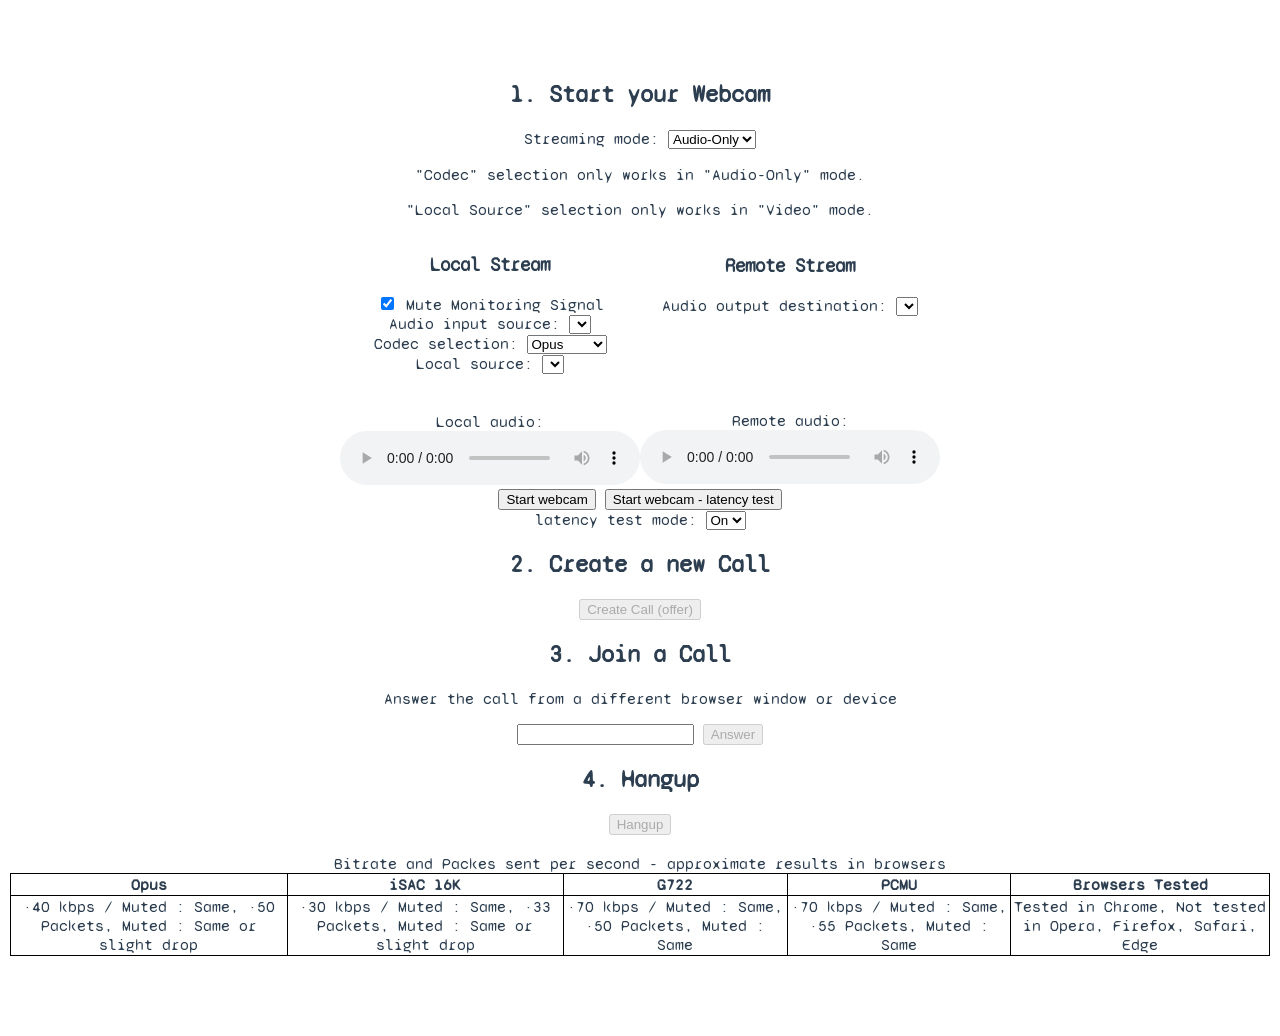
==== index.html @ da1588a3 "09876" ====
<!DOCTYPE html>
<html lang="en">
  <head>
    <meta charset="UTF-8" />
    <link rel="icon" type="image/svg+xml" href="/assets/favicon.17e50649.svg" />
    <meta name="viewport" content="width=device-width, initial-scale=1.0" />
    <title>WebRTC Demo</title>
    <script type="module" crossorigin src="/assets/index.ae884957.js"></script>
    <link rel="modulepreload" href="/assets/vendor.1474e80f.js">
    <link rel="stylesheet" href="/assets/index.94151cb3.css">
  </head>
  <body>
    <h2>1. Start your Webcam</h2>
    <div class="select">
      <label for="streamMode">Streaming mode: </label>
      <select id="streamMode">
        <option value="Audio">Audio-Only</option>
        <option value="Video">Video</option>
      </select>
    <p>"Codec" selection only works in "Audio-Only" mode.</p>
    <p>"Local Source" selection only works in "Video" mode.</p>
    </div>
    <div class="videos">
      <span>
        <h3>Local Stream</h3>
        <div class="select">
          <label for="accept">
            <input type="checkbox" id="muteMonitor" name="accept" value="yes" checked="true">  Mute Monitoring Signal 
         </label>
        </div>
        <div class="select">
          <label for="audioSource">Audio input source: </label><select id="audioSource"></select>
        </div>
        <div class="select">
          <label for="audioSource">Codec selection: </label>
          <select id="codec">
            <!-- Codec values are matched with how they appear in the SDP.
            For instance, opus matches opus/48000/2 in Chrome, and ISAC/16000
            matches 16K iSAC (but not 32K iSAC). -->
            <option value="opus">Opus</option>
            <option value="ISAC">iSAC 16K</option>
            <option value="G722">G722</option>
            <option value="PCMU">PCMU</option>
            <option value="red">RED</option>
        </select>
        </div>
        <div class="select">
            <label for="videoSource">Local source: </label><select id="videoSource"></select>
        </div>
        <!-- <video id="webcamVideo" autoplay playsinline></video> -->
        <div>
          <br>
          <br>
          <div class="label">Local audio:</div>
          <audio id="webcamVideo" autoplay controls></audio>
        </div>
      </span>
      <span>
        <h3>Remote Stream</h3>
        <div class="select">
            <label for="audioOutput">Audio output destination: </label><select id="audioOutput"></select>
        </div>
        <!-- <video id="remoteVideo" autoplay playsinline></video> -->
        <div>
          <br>
          <br>
          <br>
          <br>
          <br>
          <div class="label">Remote audio:</div>
          <audio id="remoteVideo" autoplay controls></audio>
          <br>
        </div>
      </span>
    </div>

    <button id="webcamButton">Start webcam</button>
    <button id="webcamButton2">Start webcam - latency test</button>
    <div class="select">
      <label for="testMode">latency test mode: </label>
      <select id="testMode">
        <option value="On">On</option>
        <option value="Off">Off</option>
      </select>
    </div>
    <h2>2. Create a new Call</h2>
    <button id="callButton" disabled>Create Call (offer)</button>

    <h2>3. Join a Call</h2>
    <p>Answer the call from a different browser window or device</p>
    
    <input id="callInput" />
    <button id="answerButton" disabled>Answer</button>

    <h2>4. Hangup</h2>

    <button id="hangupButton" disabled>Hangup</button>
    <br>
    <br>

    <table>
      <caption>Bitrate and Packes sent per second - approximate results in browsers</caption>
      <tr>
          <th>Opus</th>
          <th>iSAC 16K</th>
          <th>G722</th>
          <th>PCMU</th>
          <th>Browsers Tested</th>
      </tr>
      <tr>
          <td>~40 kbps / Muted : Same, ~50 Packets, Muted : Same or slight drop</td>
          <td>~30 kbps / Muted : Same, ~33 Packets, Muted : Same or slight drop</td>
          <td>~70 kbps / Muted : Same, ~50 Packets, Muted : Same</td>
          <td>~70 kbps / Muted : Same, ~55 Packets, Muted : Same</td>
          <td>Tested in Chrome, Not tested in Opera, Firefox, Safari, Edge</td>
      </tr>
    </table>

    

  </body>
</html>
---- assets/index.94151cb3.css ----
@import"https://fonts.googleapis.com/css2?family=Syne+Mono&display=swap";body{font-family:"Syne Mono",monospace;-webkit-font-smoothing:antialiased;-moz-osx-font-smoothing:grayscale;text-align:center;color:#2c3e50;margin:80px 10px}video{width:40vw;height:30vw;margin:2rem;background:#2c3e50}.videos{display:flex;align-items:center;justify-content:center}table{border-collapse:collapse}th,td{border:1px solid black}tr:hover{background-color:#f5f5f5}
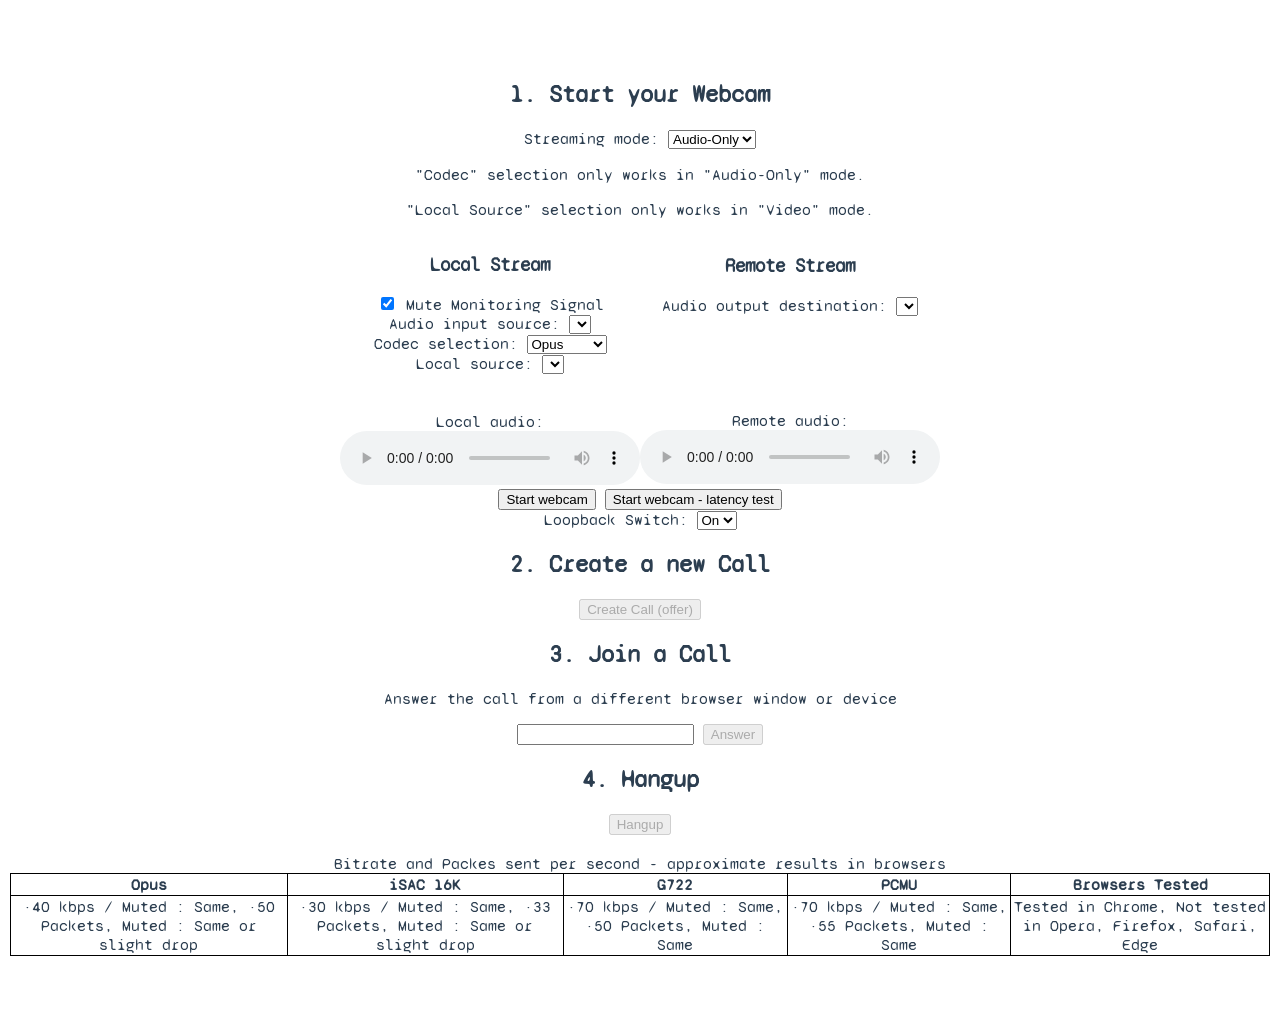
==== commit 4e5191a0: "2222" ====
--- a/index.html
+++ b/index.html
@@ -5,7 +5,7 @@
     <link rel="icon" type="image/svg+xml" href="/assets/favicon.17e50649.svg" />
     <meta name="viewport" content="width=device-width, initial-scale=1.0" />
     <title>WebRTC Demo</title>
-    <script type="module" crossorigin src="/assets/index.ae884957.js"></script>
+    <script type="module" crossorigin src="/assets/index.1f0fdb62.js"></script>
     <link rel="modulepreload" href="/assets/vendor.1474e80f.js">
     <link rel="stylesheet" href="/assets/index.94151cb3.css">
   </head>
@@ -77,7 +77,7 @@
     <button id="webcamButton">Start webcam</button>
     <button id="webcamButton2">Start webcam - latency test</button>
     <div class="select">
-      <label for="testMode">latency test mode: </label>
+      <label for="testMode">Loopback Switch: </label>
       <select id="testMode">
         <option value="On">On</option>
         <option value="Off">Off</option>
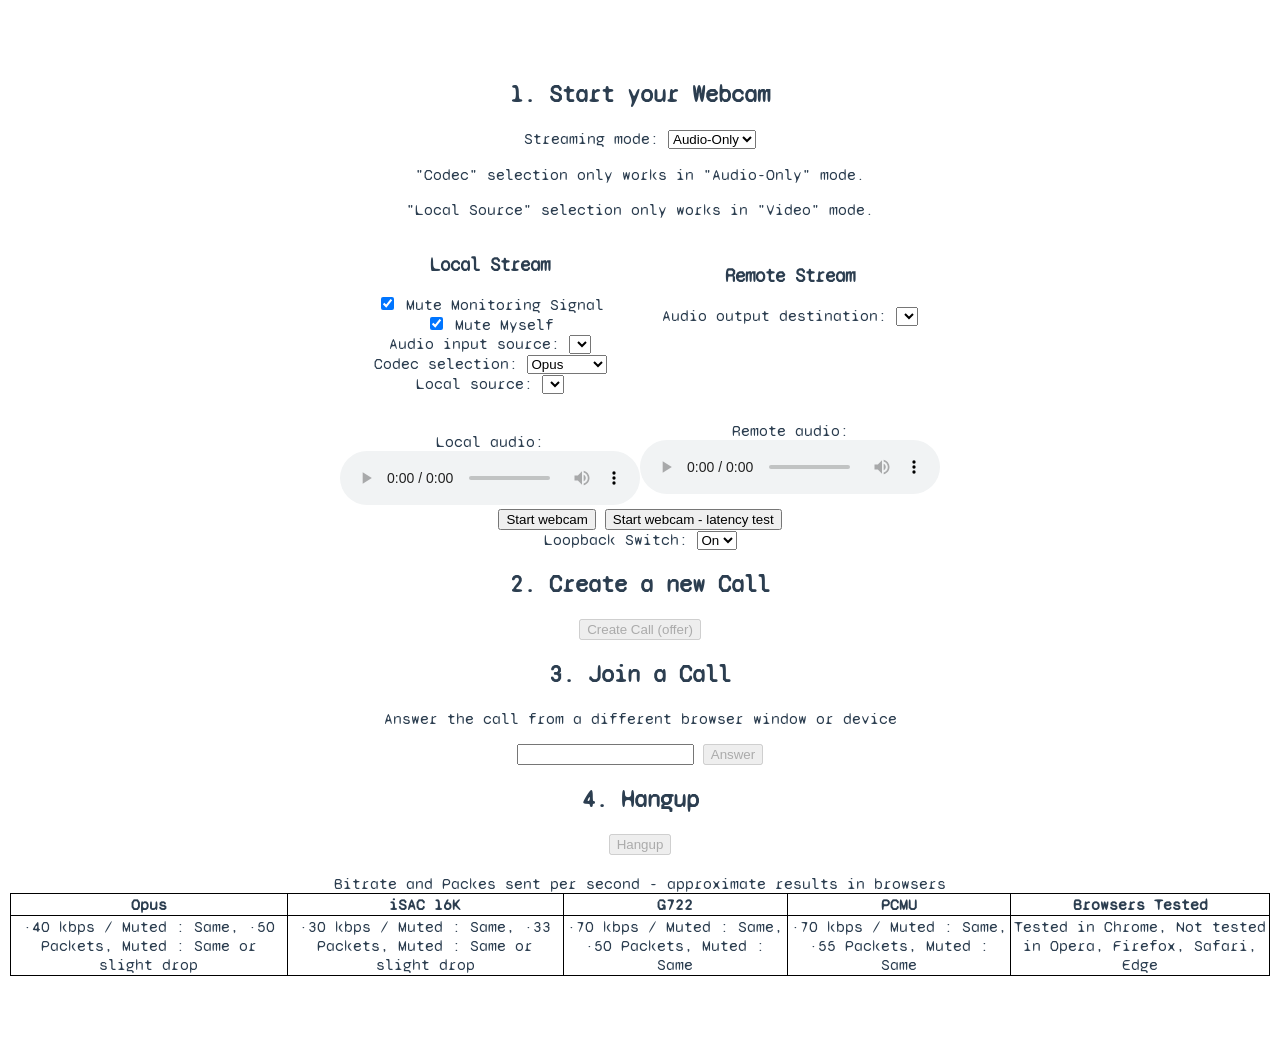
==== commit 08cdf70f: "111111" ====
--- a/index.html
+++ b/index.html
@@ -5,7 +5,7 @@
     <link rel="icon" type="image/svg+xml" href="/assets/favicon.17e50649.svg" />
     <meta name="viewport" content="width=device-width, initial-scale=1.0" />
     <title>WebRTC Demo</title>
-    <script type="module" crossorigin src="/assets/index.1f0fdb62.js"></script>
+    <script type="module" crossorigin src="/assets/index.5034b506.js"></script>
     <link rel="modulepreload" href="/assets/vendor.1474e80f.js">
     <link rel="stylesheet" href="/assets/index.94151cb3.css">
   </head>
@@ -26,6 +26,11 @@
         <div class="select">
           <label for="accept">
             <input type="checkbox" id="muteMonitor" name="accept" value="yes" checked="true">  Mute Monitoring Signal 
+         </label>
+        </div>
+        <div class="select">
+          <label for="accept">
+            <input type="checkbox" id="muteMe" name="accept" value="yes" checked="true">  Mute Myself
          </label>
         </div>
         <div class="select">
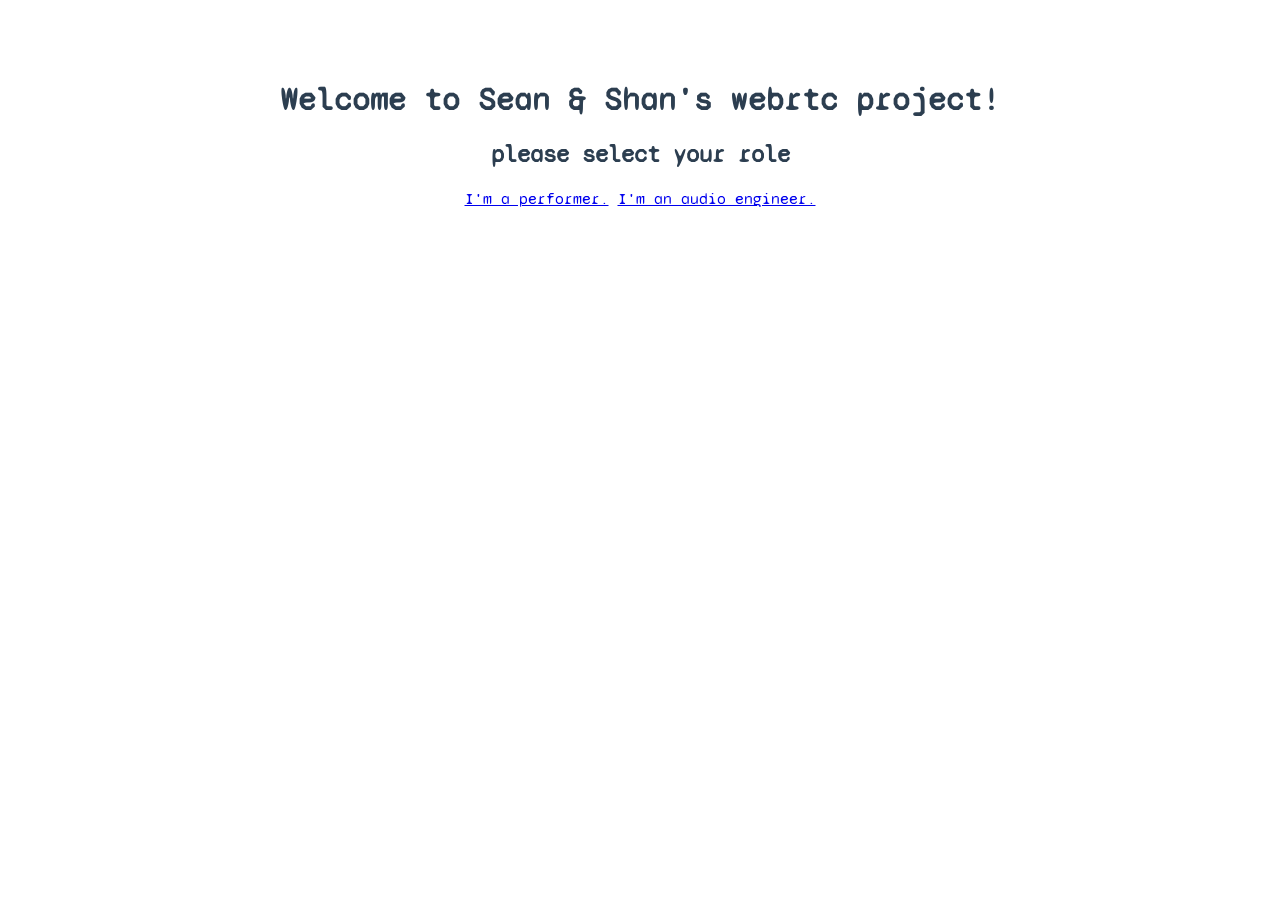
==== commit f7bc9028: "8888" ====
--- a/index.html
+++ b/index.html
@@ -10,117 +10,10 @@
     <link rel="stylesheet" href="/assets/index.94151cb3.css">
   </head>
   <body>
-    <h2>1. Start your Webcam</h2>
-    <div class="select">
-      <label for="streamMode">Streaming mode: </label>
-      <select id="streamMode">
-        <option value="Audio">Audio-Only</option>
-        <option value="Video">Video</option>
-      </select>
-    <p>"Codec" selection only works in "Audio-Only" mode.</p>
-    <p>"Local Source" selection only works in "Video" mode.</p>
-    </div>
-    <div class="videos">
-      <span>
-        <h3>Local Stream</h3>
-        <div class="select">
-          <label for="accept">
-            <input type="checkbox" id="muteMonitor" name="accept" value="yes" checked="true">  Mute Monitoring Signal 
-         </label>
-        </div>
-        <div class="select">
-          <label for="accept">
-            <input type="checkbox" id="muteMe" name="accept" value="yes" checked="true">  Mute Myself
-         </label>
-        </div>
-        <div class="select">
-          <label for="audioSource">Audio input source: </label><select id="audioSource"></select>
-        </div>
-        <div class="select">
-          <label for="audioSource">Codec selection: </label>
-          <select id="codec">
-            <!-- Codec values are matched with how they appear in the SDP.
-            For instance, opus matches opus/48000/2 in Chrome, and ISAC/16000
-            matches 16K iSAC (but not 32K iSAC). -->
-            <option value="opus">Opus</option>
-            <option value="ISAC">iSAC 16K</option>
-            <option value="G722">G722</option>
-            <option value="PCMU">PCMU</option>
-            <option value="red">RED</option>
-        </select>
-        </div>
-        <div class="select">
-            <label for="videoSource">Local source: </label><select id="videoSource"></select>
-        </div>
-        <!-- <video id="webcamVideo" autoplay playsinline></video> -->
-        <div>
-          <br>
-          <br>
-          <div class="label">Local audio:</div>
-          <audio id="webcamVideo" autoplay controls></audio>
-        </div>
-      </span>
-      <span>
-        <h3>Remote Stream</h3>
-        <div class="select">
-            <label for="audioOutput">Audio output destination: </label><select id="audioOutput"></select>
-        </div>
-        <!-- <video id="remoteVideo" autoplay playsinline></video> -->
-        <div>
-          <br>
-          <br>
-          <br>
-          <br>
-          <br>
-          <div class="label">Remote audio:</div>
-          <audio id="remoteVideo" autoplay controls></audio>
-          <br>
-        </div>
-      </span>
-    </div>
-
-    <button id="webcamButton">Start webcam</button>
-    <button id="webcamButton2">Start webcam - latency test</button>
-    <div class="select">
-      <label for="testMode">Loopback Switch: </label>
-      <select id="testMode">
-        <option value="On">On</option>
-        <option value="Off">Off</option>
-      </select>
-    </div>
-    <h2>2. Create a new Call</h2>
-    <button id="callButton" disabled>Create Call (offer)</button>
-
-    <h2>3. Join a Call</h2>
-    <p>Answer the call from a different browser window or device</p>
-    
-    <input id="callInput" />
-    <button id="answerButton" disabled>Answer</button>
-
-    <h2>4. Hangup</h2>
-
-    <button id="hangupButton" disabled>Hangup</button>
-    <br>
-    <br>
-
-    <table>
-      <caption>Bitrate and Packes sent per second - approximate results in browsers</caption>
-      <tr>
-          <th>Opus</th>
-          <th>iSAC 16K</th>
-          <th>G722</th>
-          <th>PCMU</th>
-          <th>Browsers Tested</th>
-      </tr>
-      <tr>
-          <td>~40 kbps / Muted : Same, ~50 Packets, Muted : Same or slight drop</td>
-          <td>~30 kbps / Muted : Same, ~33 Packets, Muted : Same or slight drop</td>
-          <td>~70 kbps / Muted : Same, ~50 Packets, Muted : Same</td>
-          <td>~70 kbps / Muted : Same, ~55 Packets, Muted : Same</td>
-          <td>Tested in Chrome, Not tested in Opera, Firefox, Safari, Edge</td>
-      </tr>
-    </table>
-
+    <h1>Welcome to Sean & Shan's webrtc project!</h1>
+    <h2>please select your role</h2>
+    <a href="peer1.html">I'm a performer.</a>
+    <a href="peer2.html">I'm an audio engineer.</a>
     
 
   </body>
